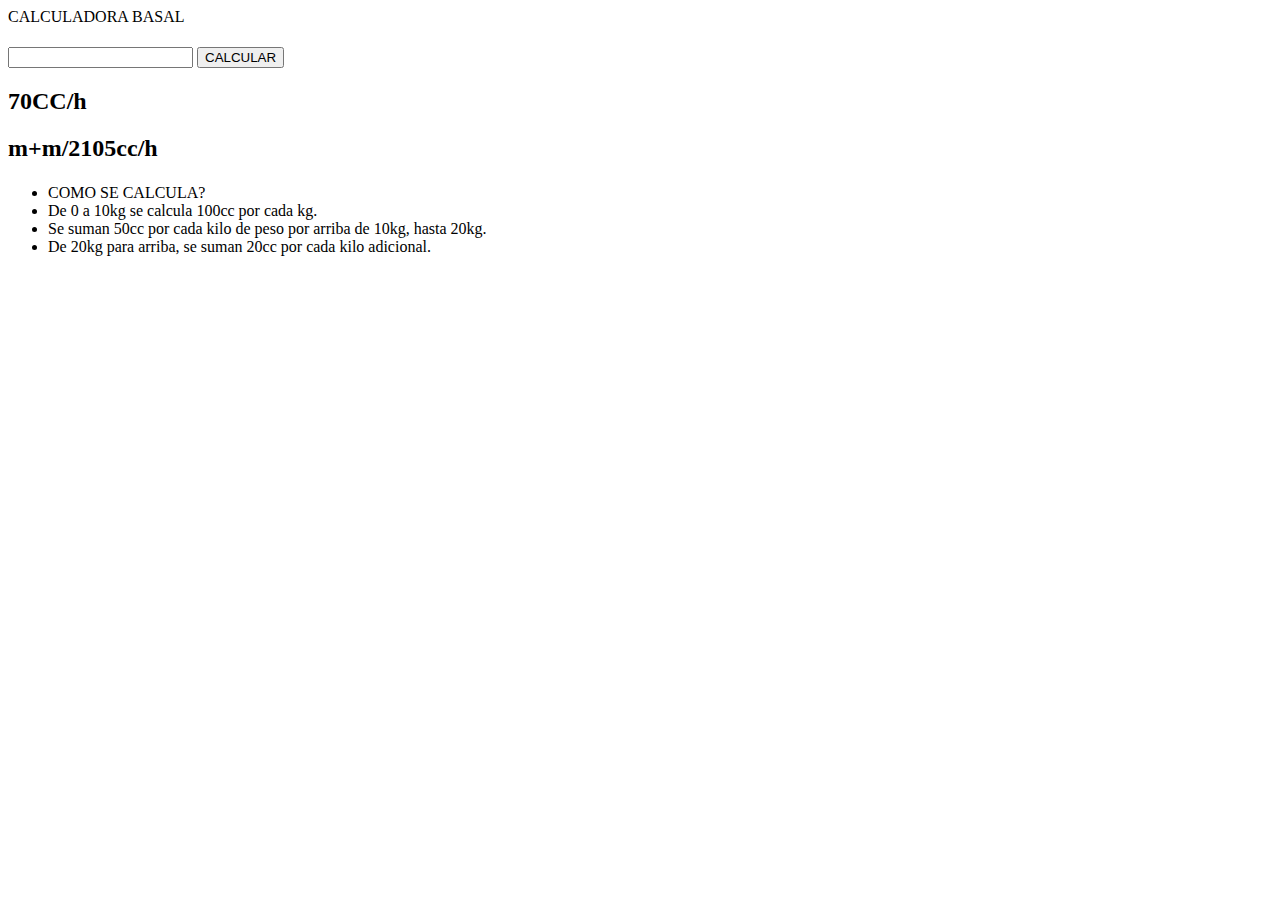
==== index.html @ 79ce7d17 "Add files via upload" ====
<!DOCTYPE html>
<html lang="en">
<head>
    <meta charset="UTF-8">
    <meta name="viewport" content="width=device-width, initial-scale=1.0">
    <title>Calculadora basal</title>
                                        CALCULADORA BASAL</head>
<body>
    <h1></h1>
    <p></p>
                                            <input type="number">
    <button>CALCULAR</button>
    <h2>70CC/h</h2>
    <h2>m+m/2105cc/h</h2>
    <h1></h1>
    <ul>
        <li>COMO SE CALCULA?</li>
        <li>De 0 a 10kg se calcula 100cc por cada kg.</li>
        <li>Se suman 50cc por cada kilo de peso por arriba de 10kg, hasta 20kg.</li>
        <li>De 20kg para arriba, se suman 20cc por cada kilo adicional.</li>
    </ul>
</body>
</html>
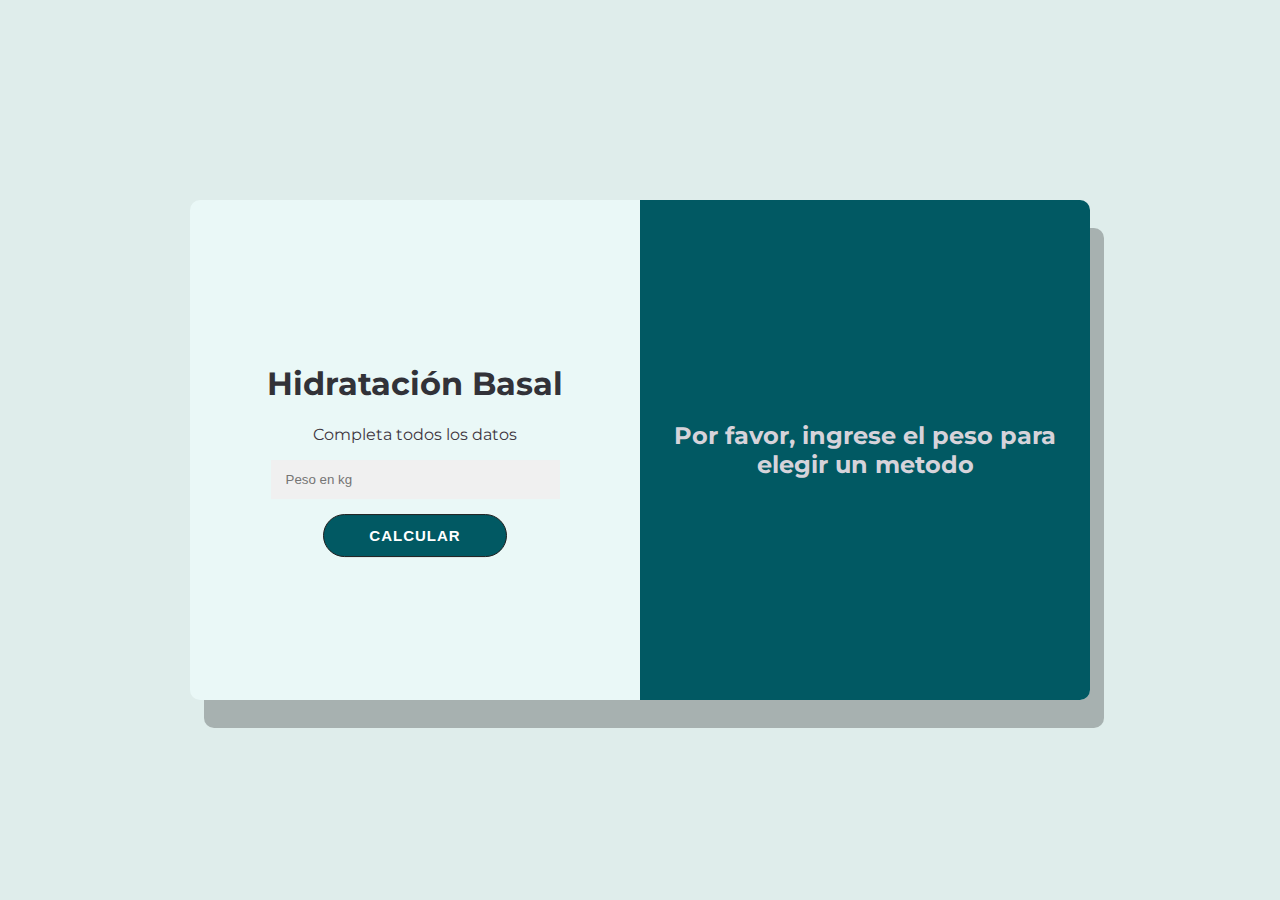
==== commit 10f07a5f: "index.html" ====
--- a/index.html
+++ b/index.html
@@ -1,29 +1,45 @@
 <!DOCTYPE html>
 <html lang="en">
 <head>
+<script src="script.js" defer></script>
     <meta charset="UTF-8">
     <meta name="viewport" content="width=device-width, initial-scale=1.0">
     <title>Calculadora basal</title>
-                                        CALCULADORA BASAL</head>
+    <link rel="stylesheet" href="style.css">
+</head>
 <body>
-    <h1></h1>
-    <p></p>
-                                            <input type="number">
-    <button>CALCULAR</button>
-    <h2>70CC/h</h2>
-    <h2>m+m/2105cc/h</h2>
-    <h1></h1>
-    <ul>
-        <li>COMO SE CALCULA?</li>
-        <li>De 0 a 10kg se calcula 100cc por cada kg.</li>
-        <li>Se suman 50cc por cada kilo de peso por arriba de 10kg, hasta 20kg.</li>
-        <li>De 20kg para arriba, se suman 20cc por cada kilo adicional.</li>
-    </ul>
+    <div id="contenedor">
+        <div id="calculadora">
+            <div class="contenido">
+                <h1>Hidratación Basal</h1>
+                <p >Completa todos los datos</p>
+                <input min="0" id="peso" type="number" placeholder="Peso en kg" />
+                <p id="error">* Debe completar todos los datos</p>
+                <button id="boton-calcular">Calcular</button>
+                <p id="flu">71cc/h</p>
+                <p id="man">m+m/2 : 105cc/h</p>
+            </div>
+        </div>
+        <div id="detalle">
+            <h2 id="info">Por favor, ingrese el peso para elegir un metodo</h2>
+            <div id="hollyday">
+                <h2>Metodo Hollyday Saegar</h2>
+                <h3>¿Como se calcula?</h3>
+                <ul>
+                    <li>De 0kg a 10kg, se calcula 100cc por cada kilo.</li>
+                    <li>Se suman 50cc por cada kilo de peso por arriba de 10kg, hasta 20kg</li>
+                    <li>De 20kg para arriba, se suman 20cc por cada kilo adicional</li>
+                </ul>
+            </div>
+            <div id="superficie">
+                <h2>Metodo superficie Corporal</h2>
+                <h3>¿Como se calcula?</h3>
+                <ul>
+                    <li>Superficie corporal = ((peso*4)+7) / (peso+90)</li>
+                    <li>Este resultado se multiplica por 1500 o por 2000 para hallar el valor del volumen diario en cc.</li>
+                </ul>
+            </div>
+        </div>
+    </div>
 </body>
 </html>
-
-
-
-
-
-
--- a/style.css
+++ b/style.css
@@ -0,0 +1,112 @@
+@import url('https://fonts.googleapis.com/css2?family=Montserrat:ital,wght@0,100..900;1,100..900&display=swap');
+
+body{
+    background: #DFEDEB; 
+    font-family: 'Montserrat', sans-serif;
+    color: #3E363F;
+}
+#contenedor{
+    width: 900px;
+    height: 500px;
+    text-align: center;
+    position: absolute;
+    inset: 0;
+    margin: auto;
+    border-radius: 10px;
+    overflow: hidden;
+    box-shadow: 14px 28px rgba(0,0,0,0.25);
+    }
+    #calculadora{
+        background: #EAF8F7;
+        width: 50%;
+        height: 100%;
+    float: left;
+    }
+    #detalle{
+        background: #015963;
+        width: 50%;
+        height: 100%;
+        float: left;
+        color: #d6d3da;
+        display: flex;
+        justify-content: center;
+        align-items: center;
+    }
+    .contenido{
+        position: relative;
+        top: 50%;
+        transform: translateY(-50%);
+        overflow: hidden;
+        padding: 40px;
+    }
+    input {
+        width: 70%;
+        padding: 12px 15px;
+        border: none;
+        background-color: #f0f0f0;
+    }
+    input[type=number]::-webkit-inner-spin-button,
+    input[type=number]::-webkit-outer-spin-button {
+    -webkit-appearance: none;
+    margin: 0;
+}
+    button {
+        font-size: 15px;
+        font-weight: bold;
+        padding: 12px 45px;
+        border-radius: 30px;
+        background-color: #015963;
+        border: 1px solid #1f1e1e;
+        color: #FFFFFF;
+        text-transform: uppercase;
+        letter-spacing: 1px;
+        transition: transform 20ms ease-in;
+        margin-top: 15px;
+    }
+    button:active {
+        transform: scale(0.95);
+    }
+    button:hover{
+        background-color: #badfe0;
+        color: #015963;
+        transition: 0.9s;
+        transform: scale(1.1);
+    }
+    #error{
+        color: red;
+        font-weight: bold;
+        display: none;
+    }
+    h1 {
+        color: rgb(50, 50, 56);
+    }
+#flu, #man, #hollyday, #superficie{
+    display: none;
+    animation: fadeIn 1s ease-in-out;
+}
+#superficie, #hollyday{
+    margin-left: 20px;
+    margin-right: 20px;
+}
+#flu, #man{
+    font-weight: bold;
+}
+@keyframes fadeIn {
+    0% {
+        opacity: 0;
+    }
+    100% {
+        opacity: 1;
+    }
+}
+#info{
+    display: flex;
+    justify-content: center;
+    align-items: center;
+    height: 70%;
+}
+ul{
+    list-style: none;
+    padding: 0;
+    margin: 0;
+}